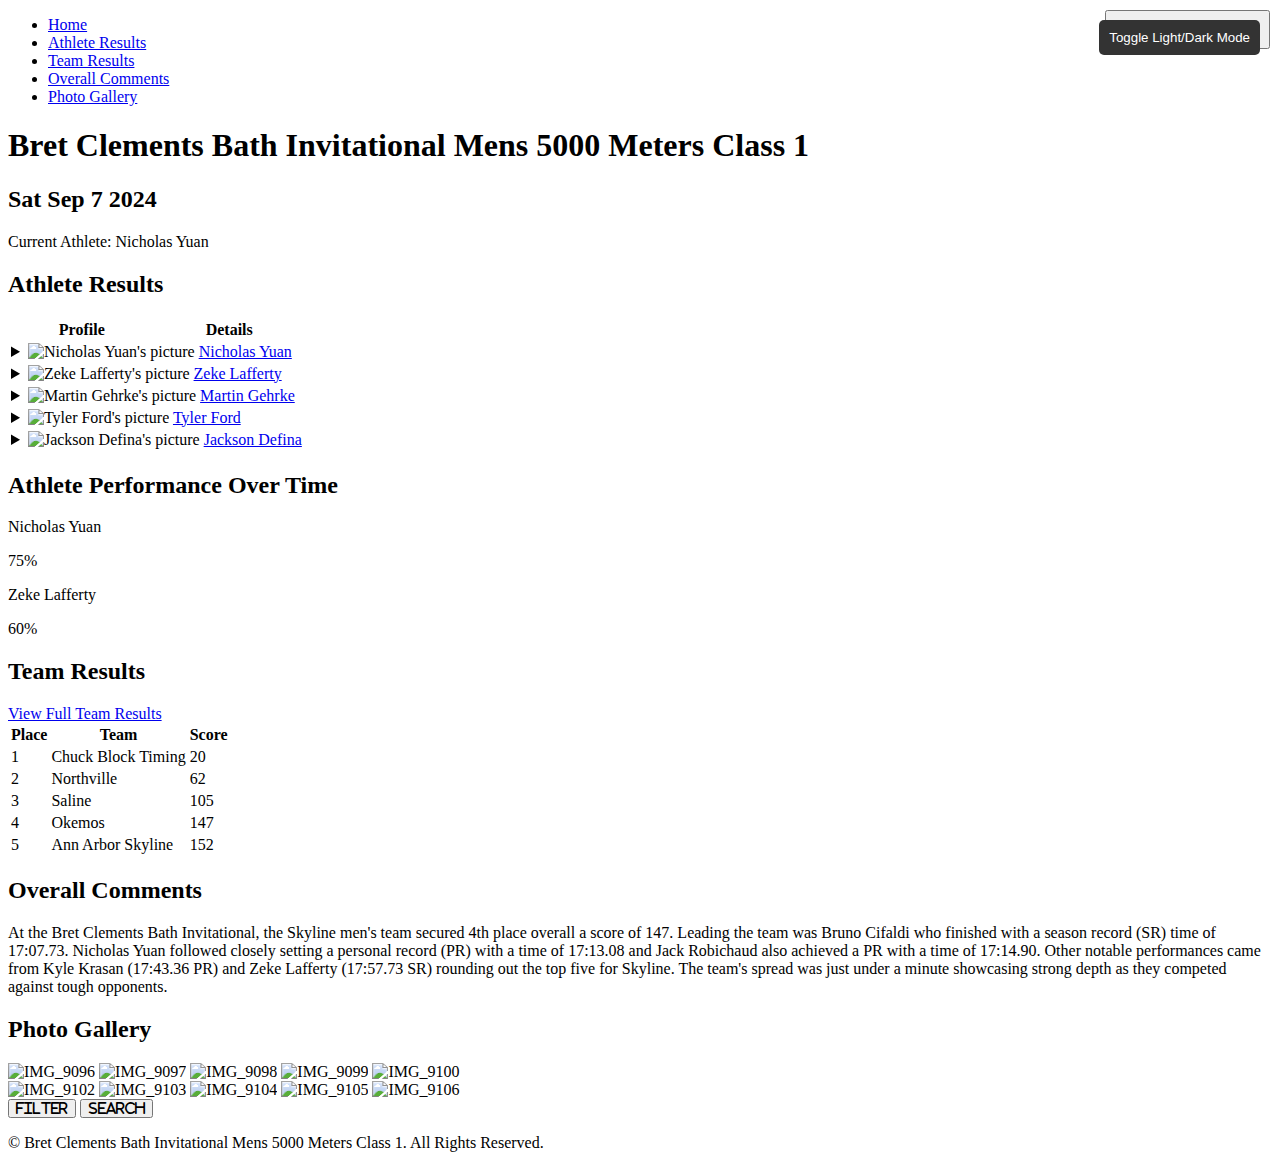
==== meet_results_Bath_Men.html @ 87a0faaa "Add files via upload" ====
<!DOCTYPE html>
<html lang="en">
<head>
   <meta charset="UTF-8">
   <meta name="viewport" content="width=device-width, initial-scale=1.0">
   <link rel="stylesheet" href="../css/reset.css">
   <link rel="stylesheet" href="../css/style.css">
   <link rel="stylesheet" href="https://cdnjs.cloudflare.com/ajax/libs/font-awesome/6.0.0-beta3/css/all.min.css">
   <title>Bret Clements Bath Invitational Mens 5000 Meters Class 1 Country Meet</title>
</head>
<body>

<header>
   <nav>
      <ul>
         <li><a href="index.html">Home</a></li>
         <li><a href="#athlete-results">Athlete Results</a></li>
         <li><a href="#team-results">Team Results</a></li>
         <li><a href="#overall-comments">Overall Comments</a></li>
         <li><a href="#photo-gallery">Photo Gallery</a></li>
      </ul>
   </nav>
   
   <h1>Bret Clements Bath Invitational Mens 5000 Meters Class 1</h1>
   <h2>Sat Sep 7 2024</h2>
</header>

<!-- Sticky Header Section for Athlete Details -->
<div class="sticky-header">
   <p>Current Athlete: Nicholas Yuan</p>
</div>

<section id="athlete-results">
    <h2>Athlete Results</h2>
    <div class="table-container">
       <table>
          <thead>
             <tr>
                <th>Profile</th>
                <th>Details</th>
             </tr>
          </thead>
          <tbody>
             <!-- Nicholas Yuan -->
             <tr>
                <td colspan="2">
                    <details>
                        <summary class="athlete-summary">
                            <img class="profile-picture" src="Client-Data-Files/images/AthleteImages/21615273.jpg" alt="Nicholas Yuan's picture">
                            <a href="https://www.athletic.net/athlete/21615273/cross-country" target="_blank">Nicholas Yuan</a>
                        </summary>
                        <div class="extra-info">
                            <p><i class="fas fa-user-graduate"></i> <strong>Grade:</strong> 10</p>
                            <p><i class="fas fa-stopwatch"></i> <strong>Time:</strong> 17:44.4</p>
                            <p><i class="fas fa-trophy"></i> <strong>Place:</strong> 28</p>
                            <p><i class="fas fa-people-group"></i> <strong>Team:</strong> <a href="https://www.athletic.net/athlete/21615273/cross-country" target="_blank">Ann Arbor Skyline</a></p>
                        </div>
                    </details>
                </td>
             </tr>

             <!-- Zeke Lafferty -->
             <tr>
                <td colspan="2">
                    <details>
                        <summary class="athlete-summary">
                            <img class="profile-picture" src="Client-Data-Files/images/AthleteImages/21142917.jpg" alt="Zeke Lafferty's picture">
                            <a href="https://www.athletic.net/athlete/21142917/cross-country" target="_blank">Zeke Lafferty</a>
                        </summary>
                        <div class="extra-info">
                            <p><i class="fas fa-user-graduate"></i> <strong>Grade:</strong> 11</p>
                            <p><i class="fas fa-stopwatch"></i> <strong>Time:</strong> 17:57.73</p>
                            <p><i class="fas fa-trophy"></i> <strong>Place:</strong> 47</p>
                            <p><i class="fas fa-people-group"></i> <strong>Team:</strong> <a href="https://www.athletic.net/athlete/21142917/cross-country" target="_blank">Ann Arbor Skyline</a></p>
                        </div>
                    </details>
                </td>
             </tr>

             <!-- Martin Gehrke -->
             <tr>
                <td colspan="2">
                    <details>
                        <summary class="athlete-summary">
                            <img class="profile-picture" src="Client-Data-Files/images/AthleteImages/19203161.jpg" alt="Martin Gehrke's picture">
                            <a href="https://www.athletic.net/athlete/19203161/cross-country" target="_blank">Martin Gehrke</a>
                        </summary>
                        <div class="extra-info">
                            <p><i class="fas fa-user-graduate"></i> <strong>Grade:</strong> 9</p>
                            <p><i class="fas fa-stopwatch"></i> <strong>Time:</strong> 18:17.76</p>
                            <p><i class="fas fa-trophy"></i> <strong>Place:</strong> 54</p>
                            <p><i class="fas fa-people-group"></i> <strong>Team:</strong> <a href="https://www.athletic.net/athlete/19203161/cross-country" target="_blank">Ann Arbor Skyline</a></p>
                        </div>
                    </details>
                </td>
             </tr>

             <!-- Tyler Ford -->
             <tr>
                <td colspan="2">
                    <details>
                        <summary class="athlete-summary">
                            <img class="profile-picture" src="Client-Data-Files/images/AthleteImages/23596331.jpg" alt="Tyler Ford's picture">
                            <a href="https://www.athletic.net/athlete/23596331/cross-country" target="_blank">Tyler Ford</a>
                        </summary>
                        <div class="extra-info">
                            <p><i class="fas fa-user-graduate"></i> <strong>Grade:</strong> 11</p>
                            <p><i class="fas fa-stopwatch"></i> <strong>Time:</strong> 18:46.44</p>
                            <p><i class="fas fa-trophy"></i> <strong>Place:</strong> 65</p>
                            <p><i class="fas fa-people-group"></i> <strong>Team:</strong> <a href="https://www.athletic.net/athlete/23596331/cross-country" target="_blank">Okemos</a></p>
                        </div>
                    </details>
                </td>
             </tr>

             <!-- Jackson Defina -->
             <tr>
                <td colspan="2">
                    <details>
                        <summary class="athlete-summary">
                            <img class="profile-picture" src="Client-Data-Files/images/AthleteImages/23676523.jpg" alt="Jackson Defina's picture">
                            <a href="https://www.athletic.net/athlete/23676523/cross-country" target="_blank">Jackson Defina</a>
                        </summary>
                        <div class="extra-info">
                            <p><i class="fas fa-user-graduate"></i> <strong>Grade:</strong> 10</p>
                            <p><i class="fas fa-stopwatch"></i> <strong>Time:</strong> 20:00.32</p>
                            <p><i class="fas fa-trophy"></i> <strong>Place:</strong> 81</p>
                            <p><i class="fas fa-people-group"></i> <strong>Team:</strong> <a href="https://www.athletic.net/athlete/23676523/cross-country" target="_blank">Fenton</a></p>
                        </div>
                    </details>
                </td>
             </tr>
          </tbody>
       </table>
    </div>
</section>


<section id="athlete-progress">
   <h2>Athlete Performance Over Time</h2>
   <div class="progress-container">
       <div class="athlete">
           <p>Nicholas Yuan</p>
           <div class="progress-bar" data-performance="75">
               <div class="progress-fill"></div>
           </div>
           <span class="progress-label">75%</span>
       </div>
       <div class="athlete">
           <p>Zeke Lafferty</p>
           <div class="progress-bar" data-performance="60">
               <div class="progress-fill"></div>
           </div>
           <span class="progress-label">60%</span>
       </div>
       <!-- Add more athlete progress bars as needed -->
   </div>
</section>

<section id="team-results">
   <h2>Team Results</h2>
   <a href="https://www.athletic.net/CrossCountry/meet/236875/results/947077">View Full Team Results</a>
   <div class="table-container">
      <table>
         <thead>
            <tr>
               <th class="data-priority">Place</th>
               <th class="data-priority">Team</th>
               <th>Score</th>
            </tr>
         </thead>
         <tbody>
            <tr>
               <td data-label="Place" class="data-priority">1</td>
               <td data-label="Team" class="data-priority">Chuck Block Timing</td>
               <td data-label="Score">20</td>
            </tr>
            <tr>
               <td data-label="Place" class="data-priority">2</td>
               <td data-label="Team" class="data-priority">Northville</td>
               <td data-label="Score">62</td>
            </tr>
            <tr>
               <td  data-label="Place" class="data-priority">3</td>
               <td data-label="Team" class="data-priority">Saline</td>
               <td data-label="Score">105</td>
            </tr>
            <tr>
               <td data-label="Place" class="data-priority">4</td>
               <td data-label="Team" class="data-priority">Okemos</td>
               <td data-label="Score">147</td>
            </tr>
            <tr>
               <td data-label="Place" class="data-priority">5</td>
               <td data-label="Team" class="data-priority"> Ann Arbor Skyline</td>
               <td data-label="Score">152</td>
            </tr>
         </tbody>
      </table>
   </div>
</section>

<section id="overall-comments">
   <h2>Overall Comments</h2>
   <p>At the Bret Clements Bath Invitational, the Skyline men's team secured 4th place overall a score of 147. 
      Leading the team was Bruno Cifaldi  who finished with a season record (SR) time of 17:07.73.
       Nicholas Yuan followed closely  setting a personal record (PR) with a time of 17:13.08  and Jack Robichaud 
       also achieved a PR with a time of 17:14.90. Other notable performances came from Kyle Krasan (17:43.36 PR) 
       and Zeke Lafferty (17:57.73 SR)  rounding out the top five for Skyline. The team&#x27;s spread was just under a minute  
       showcasing strong depth as they competed against tough opponents.
       </p>
</section>

<section id="photo-gallery">
   <h2>Photo Gallery</h2>
   <div>
      <img src="Client-Data-Files/images/bath/IMG_9096.jpg" alt="IMG_9096" width="150" height="150" />
      <img src="Client-Data-Files/images/bath/IMG_9097.jpg" alt="IMG_9097" width="150" height="150" />
    
      <img src="Client-Data-Files/images/bath/IMG_9098.jpg" alt="IMG_9098" width="150" height="150" />
    
      <img src="Client-Data-Files/images/bath/IMG_9099.jpg" alt="IMG_9099" width="150" height="150" />
    
      <img src="Client-Data-Files/images/bath/IMG_9100.jpg" alt="IMG_9100" width="150" height="150" />
    </div><div>
      <img src="Client-Data-Files/images/bath/IMG_9102.jpg" alt="IMG_9102" width="150" height="150" />
    
      <img src="Client-Data-Files/images/bath/IMG_9103.jpg" alt="IMG_9103" width="150" height="150" />
    
      <img src="Client-Data-Files/images/bath/IMG_9104.jpg" alt="IMG_9104" width="150" height="150" />
    
      <img src="Client-Data-Files/images/bath/IMG_9105.jpg" alt="IMG_9105" width="150" height="150" />
    
      <img src="Client-Data-Files/images/bath/IMG_9106.jpg" alt="IMG_9106" width="150" height="150" />
    </div>
</section>

<!-- Floating Action Buttons -->
<div class="fab-container">
   <button class="fab" onclick="filterData()">Filter</button>
   <button class="fab" onclick="searchData()">Search</button>
</div>



<!-- Footer Section -->
<footer>
   <p>&copy; Bret Clements Bath Invitational Mens 5000 Meters Class 1. All Rights Reserved.</p>
</footer>

<!-- JavaScript for collapsible functionality and dynamic progress bar animation -->
<script>
   // JavaScript for collapsible functionality
   document.querySelectorAll('.collapsible-row').forEach(row => {
       row.addEventListener('click', function () {
           this.classList.toggle('expanded');
       });
   });

   // Select all progress bars and set width based on 'data-performance' attribute
document.querySelectorAll('.progress-bar').forEach(bar => {
    const progress = bar.getAttribute('data-performance'); // Get performance value (e.g., 75 for 75%)
    bar.querySelector('.progress-fill').style.width = `${progress}%`; // Set width to data-performance value
});

   // JavaScript to add active class on section transitions
   const sections = document.querySelectorAll("section");

   function revealSection() {
       sections.forEach((section) => {
           const sectionTop = section.getBoundingClientRect().top;
           if (sectionTop < window.innerHeight * 0.75) {
               section.classList.add("active");
           }
       });
   }

   window.addEventListener('scroll', () => {
    document.querySelectorAll('section').forEach(section => {
        const sectionTop = section.getBoundingClientRect().top;
        if (sectionTop < window.innerHeight * 0.75) {
            section.classList.add('active');
        }
    });
});
   // JavaScript for Floating Action Buttons (FAB)
   function filterData() {
       alert("Filter functionality to be implemented.");
   }

   function searchData() {
       alert("Search functionality to be implemented.");
   }

   // Apply Touch-Friendly "Hover" Effect on Athlete Name
document.querySelectorAll('.athlete-info').forEach(info => {
    info.addEventListener('click', function (event) {
        // Prevent triggering the click repeatedly by toggling .active
        this.classList.toggle('active');
        
        // Close other active details if necessary
        document.querySelectorAll('.athlete-info').forEach(other => {
            if (other !== this) {
                other.classList.remove('active');
            }
        });
        
        // Stop event from bubbling up, in case there are other listeners
        event.stopPropagation();
    });
});

// Hide athlete details when tapping outside
document.addEventListener('click', function (event) {
    document.querySelectorAll('.athlete-info').forEach(info => {
        if (!info.contains(event.target)) {
            info.classList.remove('active');
        }
    });
});
// Toggle visibility of athlete details on name click
document.querySelectorAll('.athlete-name').forEach(name => {
    name.addEventListener('click', function (event) {
        event.stopPropagation(); // Stop the click event from propagating
        const athleteInfo = this.closest('.athlete-info');
        
        
        // Toggle active class to show/hide details
        athleteInfo.classList.toggle('active');
        
        // Optionally, close other active details if needed
        document.querySelectorAll('.athlete-info').forEach(info => {
            if (info !== athleteInfo) {
                info.classList.remove('active');
            }
        });
    });
});

// Toggle light and dark mode
function toggleTheme() {
    document.body.classList.toggle("light-mode");
}

// Add a button to toggle themes
document.addEventListener("DOMContentLoaded", () => {
    const themeToggleButton = document.createElement("button");
    themeToggleButton.innerText = "Toggle Light/Dark Mode";
    themeToggleButton.onclick = toggleTheme;
    themeToggleButton.style.position = "fixed";
    themeToggleButton.style.top = "10px";
    themeToggleButton.style.right = "10px";
    themeToggleButton.style.padding = "10px";
    themeToggleButton.style.cursor = "pointer";
    document.body.appendChild(themeToggleButton);
});

// Toggle light and dark mode
function toggleTheme() {
    document.body.classList.toggle("light-mode"); // Toggles the light-mode class on body
    const isLightMode = document.body.classList.contains("light-mode");
    localStorage.setItem("theme", isLightMode ? "light" : "dark"); // Save the theme preference
}

document.addEventListener("DOMContentLoaded", () => {
    const savedTheme = localStorage.getItem("theme");
    if (savedTheme === "light") {
        document.body.classList.add("light-mode");
    }

    // Create and style the toggle button
    const themeToggleButton = document.createElement("button");
    themeToggleButton.innerText = "Toggle Light/Dark Mode";
    themeToggleButton.onclick = toggleTheme;
    themeToggleButton.style.position = "fixed";
    themeToggleButton.style.top = "20px";
    themeToggleButton.style.right = "20px";
    themeToggleButton.style.padding = "10px";
    themeToggleButton.style.backgroundColor = "#333";
    themeToggleButton.style.color = "#fff";
    themeToggleButton.style.border = "none";
    themeToggleButton.style.borderRadius = "5px";
    themeToggleButton.style.cursor = "pointer";
    themeToggleButton.style.zIndex = "1000";
    document.body.appendChild(themeToggleButton);
});

document.addEventListener("DOMContentLoaded", () => {
    const sections = document.querySelectorAll(".fade-in-section");

    const observer = new IntersectionObserver((entries) => {
        entries.forEach(entry => {
            if (entry.isIntersecting) {
                entry.target.classList.add("fade-in-section-visible");
            }
        });
    }, { threshold: 0.1 });

    sections.forEach(section => observer.observe(section));
});




</script>
</body>
</html>
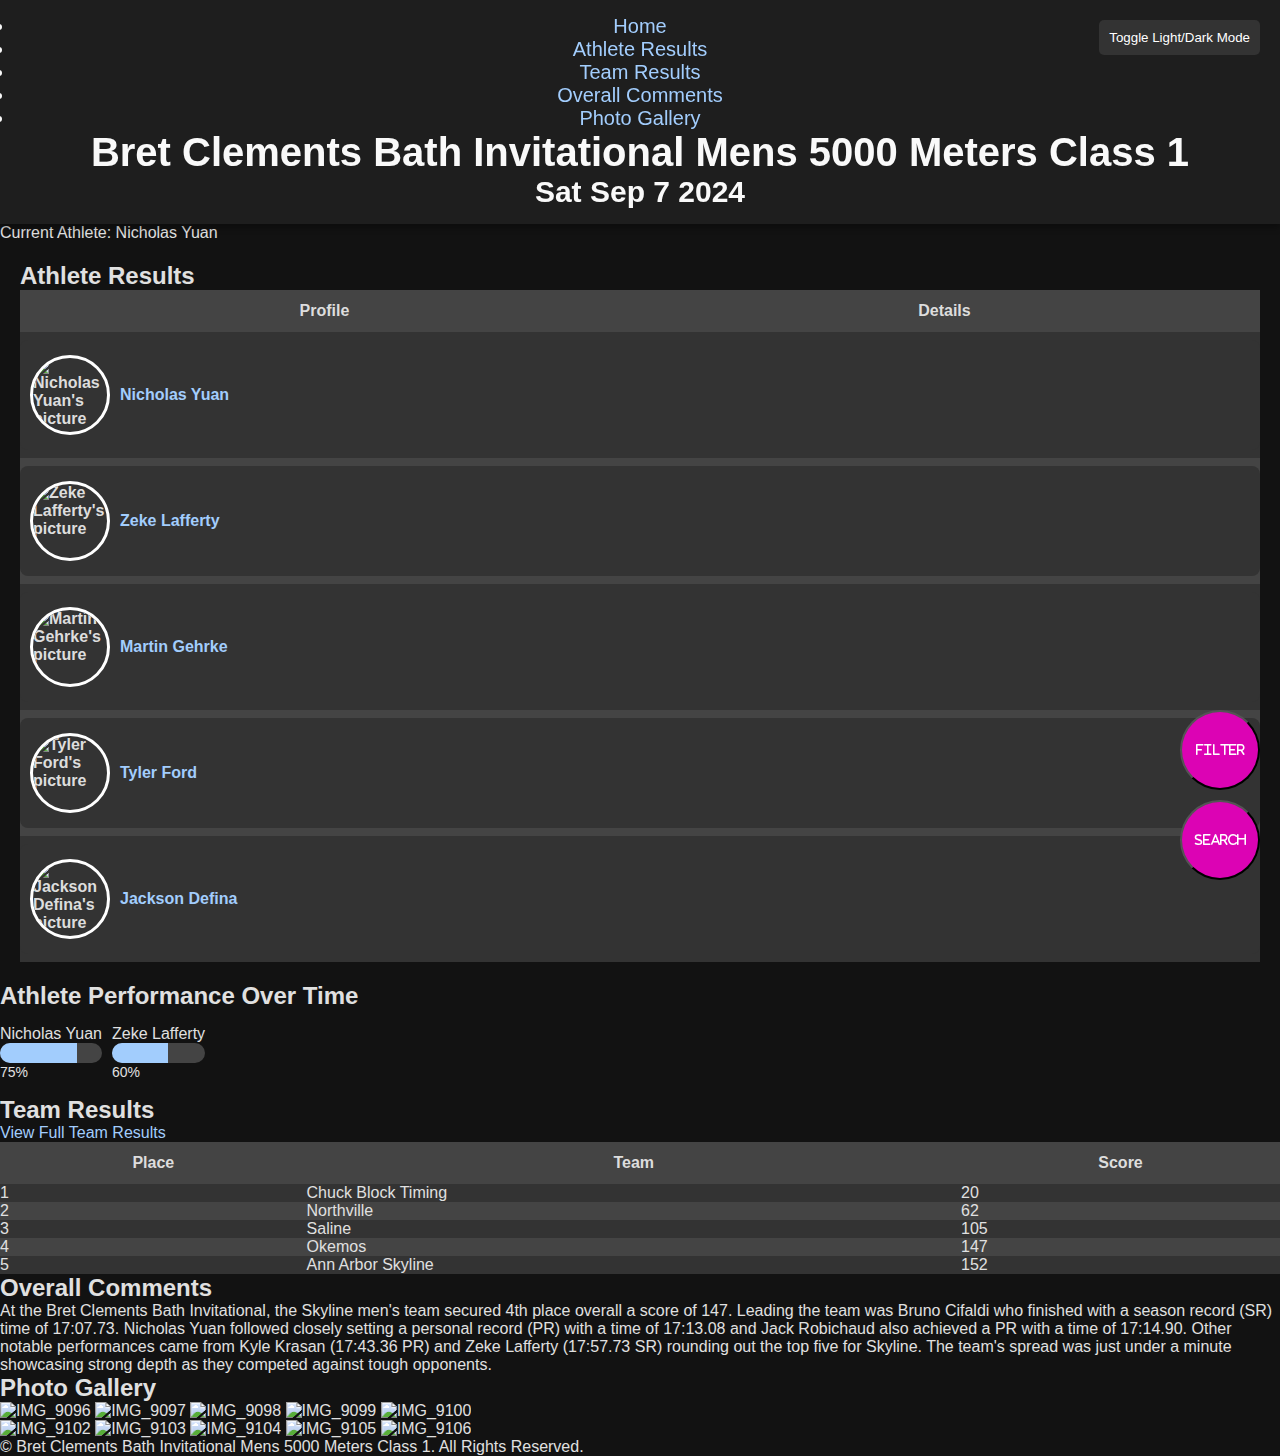
==== commit 31cb79df: "Update meet_results_Bath_Men.html" ====
--- a/meet_results_Bath_Men.html
+++ b/meet_results_Bath_Men.html
@@ -3,8 +3,8 @@
 <head>
    <meta charset="UTF-8">
    <meta name="viewport" content="width=device-width, initial-scale=1.0">
-   <link rel="stylesheet" href="../css/reset.css">
-   <link rel="stylesheet" href="../css/style.css">
+   <link rel="stylesheet" href="css/style.css">
+   <link rel="stylesheet" href="css/style.css">
    <link rel="stylesheet" href="https://cdnjs.cloudflare.com/ajax/libs/font-awesome/6.0.0-beta3/css/all.min.css">
    <title>Bret Clements Bath Invitational Mens 5000 Meters Class 1 Country Meet</title>
 </head>
--- a/css/style.css
+++ b/css/style.css
@@ -0,0 +1,346 @@
+/* General reset for margin and padding */
+* {
+    margin: 0;
+    padding: 0;
+    box-sizing: border-box;
+}
+
+/* Dark Mode Default Variables */
+:root {
+    --background-color: #121212;
+    --general-text-color: #e0e0e0;
+    --header-bg-color: #1e1e1e;
+    --header-text-color: #f9f9f9;
+    --table-bg-color: #1e1e1e;
+    --table-text-color: #dddddd;
+    --link-color: #a2cdfd;
+    --highlight-color: #444444;
+    --card-bg-color: #333333;
+    --summary-bg-color: #555555;
+    --border-color: #ffffff;
+}
+
+/* Light Mode Overrides */
+body.light-mode {
+    --background-color: #ffffff;
+    --general-text-color: #1b1a1a;
+    --header-bg-color: #f0f0f0;
+    --header-text-color: #000000;
+    --table-bg-color: #f0f0f0;
+    --table-text-color: #2a2a2a;
+    --link-color: #0056b3;
+    --highlight-color: #b0afaf;
+    --card-bg-color: #f8f8f8;
+    --summary-bg-color: #d7d7d7;
+    --border-color: #121212; /* Opposite to light background */
+}
+
+/* Body Styling */
+body {
+    background-color: var(--background-color);
+    color: var(--general-text-color);
+    font-family: Arial, sans-serif;
+}
+
+/* Header Styling */
+header {
+    position: sticky;
+    top: 0;
+    background-color: var(--header-bg-color);
+    color: var(--header-text-color);
+    padding: 15px;
+    text-align: center;
+    font-size: 20px;
+    z-index: 1000;
+    box-shadow: 0 4px 6px rgba(0, 0, 0, 0.3);
+    animation: fadeIn 1s ease-in-out;
+}
+
+/* Athlete Results Table */
+#athlete-results {
+    padding: 20px;
+}
+
+.table-container {
+    overflow-x: auto;
+    display: block;
+    width: 100%;
+}
+
+table {
+    width: 100%;
+    border-collapse: collapse;
+    table-layout: auto;
+    background-color: var(--table-bg-color);
+    animation: slide-in 0.8s ease-out forwards;
+}
+
+/* Table Headers */
+thead th {
+    position: sticky;
+    top: 0;
+    background-color: var(--highlight-color);
+    color: var(--table-text-color);
+    padding: 12px;
+}
+
+/* Table Row Alternating Colors */
+tbody tr:nth-child(odd) { background-color: var(--card-bg-color); }
+tbody tr:nth-child(even) { background-color: var(--highlight-color); }
+
+/* Collapsible Cards in Table */
+details {
+    background-color: var(--card-bg-color);
+    color: var(--table-text-color);
+    margin: 8px 0;
+    border-radius: 8px;
+    padding: 10px;
+    transition: background-color 0.3s ease;
+}
+
+details[open] summary {
+    background-color: var(--summary-bg-color);
+    padding: 8px;
+}
+
+/* Athlete Summary Styling */
+.athlete-summary {
+    display: flex;
+    align-items: center;
+    font-weight: bold;
+    cursor: pointer;
+    padding: 5px 0;
+    color: var(--table-text-color);
+}
+
+
+/* Athlete Profile Image */
+.athlete-summary img {
+    width: 80px;
+    height: 80px;
+    border-radius: 50%;
+    margin-right: 10px;
+    border: 3px solid var(--border-color); /* Use variable for border color */
+}
+
+.athlete-details p {
+    font-size: 0.9em;
+    margin: 5px 0;
+    color: var(--table-text-color);
+}
+
+/* Link Styling */
+a {
+    color: var(--link-color);
+    text-decoration: none;
+}
+
+a:hover {
+    text-decoration: underline;
+}
+
+/* Mobile Styling */
+@media (width: 768px) {
+    .athlete-summary {
+        flex-direction: column;
+        align-items: flex-start;
+    }
+    
+    .athlete-summary img {
+        margin-bottom: 8px;
+    }
+}
+
+/* Progress Bar Container */
+.progress-container {
+    display: flex;
+    align-items: center;
+    gap: 10px;
+    margin: 15px 0;
+    width: 100%;
+}
+
+/* Progress Bar Base */
+.progress-bar {
+    position: relative;
+    width: 100%;
+    height: 20px;
+    background-color: var(--highlight-color); /* Darker background color */
+    border-radius: 10px;
+    overflow: hidden;
+}
+
+/* Dynamic Fill */
+.progress-fill {
+    height: 100%;
+    background-color: var(--link-color); /* Primary color for the fill */
+    width: 0;
+    transition: width 1s ease-in-out; /* Smooth animation */
+}
+
+/* Progress Label */
+.progress-label {
+    font-size: 14px;
+    color: var(--general-text-color);
+}
+
+/* Fade-in Animation */
+.fade-in {
+    opacity: 0;
+    transform: translateY(20px);
+    transition: opacity 0.6s ease, transform 0.6s ease;
+}
+
+.fade-in-visible {
+    opacity: 1;
+    transform: translateY(0);
+}
+
+/* Pulse Animation for FABs */
+.fab {
+    width: 80px;
+    height: 80px;
+    border-radius: 50%;
+    background-color: #dc03b4;
+    color: #fff;
+    font-size: 12px;
+    display: flex;
+    align-items: center;
+    justify-content: center;
+    cursor: pointer;
+    transition: transform 0.3s ease;
+    animation: pulse 2s infinite;
+}
+
+.fab-container {
+    position: fixed;
+    bottom: 20px;
+    right: 20px;
+    display: flex;
+    flex-direction: column;
+    gap: 10px;
+    z-index: 1001;
+}
+
+.fab:hover {
+    background-color: #8d009d;
+    transform: scale(1.1);
+}
+
+/* Pulse Animation Keyframes */
+@keyframes pulse {
+    0%, 100% {
+        transform: scale(1);
+    }
+    50% {
+        transform: scale(1.1);
+    }
+}
+
+/* Slide-In Animation */
+@keyframes slide-in {
+    from {
+        opacity: 0;
+        transform: translateX(-20px);
+    }
+    to {
+        opacity: 1;
+        transform: translateX(0);
+    }
+}
+
+/* Fade-In Keyframes */
+@keyframes fadeIn {
+    from {
+        opacity: 0;
+    }
+    to {
+        opacity: 1;
+    }
+}
+
+/* Applying animations on visibility change */
+.fade-in-section {
+    opacity: 0;
+    transform: translateY(20px);
+    transition: opacity 0.8s ease-out, transform 0.8s ease-out;
+    visibility: hidden;
+}
+
+.fade-in-section-visible {
+    opacity: 1;
+    transform: translateY(0);
+    visibility: visible;
+}
+
+tbody tr {
+    animation: bounce-in-mobile 0.4s ease-out;
+}
+
+@keyframes bounce-in-mobile {
+    0% {
+        transform: translateY(10px);
+        opacity: 0;
+    }
+    100% {
+        transform: translateY(0);
+        opacity: 1;
+    }
+}
+a {
+    color: var(--link-color);
+    transition: color 0.3s ease, transform 0.2s ease;
+}
+
+a:hover {
+    color: #ff8c42; /* Slightly warmer color */
+    transform: scale(1.05);
+}
+a {
+    color: var(--link-color);
+    transition: color 0.3s ease, transform 0.2s ease;
+}
+
+a:hover {
+    color: #ff8c42; /* Slightly warmer color */
+    transform: scale(1.05);
+}.fade-in-section {
+    opacity: 0;
+    transform: translateY(15px);
+    transition: opacity 0.5s ease-out, transform 0.5s ease-out;
+    visibility: hidden;
+}
+
+.fade-in-section-visible {
+    opacity: 1;
+    transform: translateY(0);
+    visibility: visible;
+}
+
+@media (max-width: 768px) {
+    tbody tr {
+        animation: bounce-in-mobile 0.4s ease-in-out;
+    }
+}
+
+@keyframes bounce-in-mobile {
+    0% {
+        transform: scale(0.98);
+        opacity: 0;
+    }
+    60% {
+        transform: scale(1.02);
+        opacity: 0.8;
+    }
+    100% {
+        transform: scale(1);
+        opacity: 1;
+    }
+}
+/* for icons in athelete section*/
+.extra-info i {
+    color: var(--link-color); /* Use a theme color */
+    margin-right: 3 px;        /* Space between icon and text */
+    font-size: 0.5 em;         /* Adjust icon size if needed */
+}
+
--- a/css/style.css
+++ b/css/style.css
@@ -0,0 +1,346 @@
+/* General reset for margin and padding */
+* {
+    margin: 0;
+    padding: 0;
+    box-sizing: border-box;
+}
+
+/* Dark Mode Default Variables */
+:root {
+    --background-color: #121212;
+    --general-text-color: #e0e0e0;
+    --header-bg-color: #1e1e1e;
+    --header-text-color: #f9f9f9;
+    --table-bg-color: #1e1e1e;
+    --table-text-color: #dddddd;
+    --link-color: #a2cdfd;
+    --highlight-color: #444444;
+    --card-bg-color: #333333;
+    --summary-bg-color: #555555;
+    --border-color: #ffffff;
+}
+
+/* Light Mode Overrides */
+body.light-mode {
+    --background-color: #ffffff;
+    --general-text-color: #1b1a1a;
+    --header-bg-color: #f0f0f0;
+    --header-text-color: #000000;
+    --table-bg-color: #f0f0f0;
+    --table-text-color: #2a2a2a;
+    --link-color: #0056b3;
+    --highlight-color: #b0afaf;
+    --card-bg-color: #f8f8f8;
+    --summary-bg-color: #d7d7d7;
+    --border-color: #121212; /* Opposite to light background */
+}
+
+/* Body Styling */
+body {
+    background-color: var(--background-color);
+    color: var(--general-text-color);
+    font-family: Arial, sans-serif;
+}
+
+/* Header Styling */
+header {
+    position: sticky;
+    top: 0;
+    background-color: var(--header-bg-color);
+    color: var(--header-text-color);
+    padding: 15px;
+    text-align: center;
+    font-size: 20px;
+    z-index: 1000;
+    box-shadow: 0 4px 6px rgba(0, 0, 0, 0.3);
+    animation: fadeIn 1s ease-in-out;
+}
+
+/* Athlete Results Table */
+#athlete-results {
+    padding: 20px;
+}
+
+.table-container {
+    overflow-x: auto;
+    display: block;
+    width: 100%;
+}
+
+table {
+    width: 100%;
+    border-collapse: collapse;
+    table-layout: auto;
+    background-color: var(--table-bg-color);
+    animation: slide-in 0.8s ease-out forwards;
+}
+
+/* Table Headers */
+thead th {
+    position: sticky;
+    top: 0;
+    background-color: var(--highlight-color);
+    color: var(--table-text-color);
+    padding: 12px;
+}
+
+/* Table Row Alternating Colors */
+tbody tr:nth-child(odd) { background-color: var(--card-bg-color); }
+tbody tr:nth-child(even) { background-color: var(--highlight-color); }
+
+/* Collapsible Cards in Table */
+details {
+    background-color: var(--card-bg-color);
+    color: var(--table-text-color);
+    margin: 8px 0;
+    border-radius: 8px;
+    padding: 10px;
+    transition: background-color 0.3s ease;
+}
+
+details[open] summary {
+    background-color: var(--summary-bg-color);
+    padding: 8px;
+}
+
+/* Athlete Summary Styling */
+.athlete-summary {
+    display: flex;
+    align-items: center;
+    font-weight: bold;
+    cursor: pointer;
+    padding: 5px 0;
+    color: var(--table-text-color);
+}
+
+
+/* Athlete Profile Image */
+.athlete-summary img {
+    width: 80px;
+    height: 80px;
+    border-radius: 50%;
+    margin-right: 10px;
+    border: 3px solid var(--border-color); /* Use variable for border color */
+}
+
+.athlete-details p {
+    font-size: 0.9em;
+    margin: 5px 0;
+    color: var(--table-text-color);
+}
+
+/* Link Styling */
+a {
+    color: var(--link-color);
+    text-decoration: none;
+}
+
+a:hover {
+    text-decoration: underline;
+}
+
+/* Mobile Styling */
+@media (width: 768px) {
+    .athlete-summary {
+        flex-direction: column;
+        align-items: flex-start;
+    }
+    
+    .athlete-summary img {
+        margin-bottom: 8px;
+    }
+}
+
+/* Progress Bar Container */
+.progress-container {
+    display: flex;
+    align-items: center;
+    gap: 10px;
+    margin: 15px 0;
+    width: 100%;
+}
+
+/* Progress Bar Base */
+.progress-bar {
+    position: relative;
+    width: 100%;
+    height: 20px;
+    background-color: var(--highlight-color); /* Darker background color */
+    border-radius: 10px;
+    overflow: hidden;
+}
+
+/* Dynamic Fill */
+.progress-fill {
+    height: 100%;
+    background-color: var(--link-color); /* Primary color for the fill */
+    width: 0;
+    transition: width 1s ease-in-out; /* Smooth animation */
+}
+
+/* Progress Label */
+.progress-label {
+    font-size: 14px;
+    color: var(--general-text-color);
+}
+
+/* Fade-in Animation */
+.fade-in {
+    opacity: 0;
+    transform: translateY(20px);
+    transition: opacity 0.6s ease, transform 0.6s ease;
+}
+
+.fade-in-visible {
+    opacity: 1;
+    transform: translateY(0);
+}
+
+/* Pulse Animation for FABs */
+.fab {
+    width: 80px;
+    height: 80px;
+    border-radius: 50%;
+    background-color: #dc03b4;
+    color: #fff;
+    font-size: 12px;
+    display: flex;
+    align-items: center;
+    justify-content: center;
+    cursor: pointer;
+    transition: transform 0.3s ease;
+    animation: pulse 2s infinite;
+}
+
+.fab-container {
+    position: fixed;
+    bottom: 20px;
+    right: 20px;
+    display: flex;
+    flex-direction: column;
+    gap: 10px;
+    z-index: 1001;
+}
+
+.fab:hover {
+    background-color: #8d009d;
+    transform: scale(1.1);
+}
+
+/* Pulse Animation Keyframes */
+@keyframes pulse {
+    0%, 100% {
+        transform: scale(1);
+    }
+    50% {
+        transform: scale(1.1);
+    }
+}
+
+/* Slide-In Animation */
+@keyframes slide-in {
+    from {
+        opacity: 0;
+        transform: translateX(-20px);
+    }
+    to {
+        opacity: 1;
+        transform: translateX(0);
+    }
+}
+
+/* Fade-In Keyframes */
+@keyframes fadeIn {
+    from {
+        opacity: 0;
+    }
+    to {
+        opacity: 1;
+    }
+}
+
+/* Applying animations on visibility change */
+.fade-in-section {
+    opacity: 0;
+    transform: translateY(20px);
+    transition: opacity 0.8s ease-out, transform 0.8s ease-out;
+    visibility: hidden;
+}
+
+.fade-in-section-visible {
+    opacity: 1;
+    transform: translateY(0);
+    visibility: visible;
+}
+
+tbody tr {
+    animation: bounce-in-mobile 0.4s ease-out;
+}
+
+@keyframes bounce-in-mobile {
+    0% {
+        transform: translateY(10px);
+        opacity: 0;
+    }
+    100% {
+        transform: translateY(0);
+        opacity: 1;
+    }
+}
+a {
+    color: var(--link-color);
+    transition: color 0.3s ease, transform 0.2s ease;
+}
+
+a:hover {
+    color: #ff8c42; /* Slightly warmer color */
+    transform: scale(1.05);
+}
+a {
+    color: var(--link-color);
+    transition: color 0.3s ease, transform 0.2s ease;
+}
+
+a:hover {
+    color: #ff8c42; /* Slightly warmer color */
+    transform: scale(1.05);
+}.fade-in-section {
+    opacity: 0;
+    transform: translateY(15px);
+    transition: opacity 0.5s ease-out, transform 0.5s ease-out;
+    visibility: hidden;
+}
+
+.fade-in-section-visible {
+    opacity: 1;
+    transform: translateY(0);
+    visibility: visible;
+}
+
+@media (max-width: 768px) {
+    tbody tr {
+        animation: bounce-in-mobile 0.4s ease-in-out;
+    }
+}
+
+@keyframes bounce-in-mobile {
+    0% {
+        transform: scale(0.98);
+        opacity: 0;
+    }
+    60% {
+        transform: scale(1.02);
+        opacity: 0.8;
+    }
+    100% {
+        transform: scale(1);
+        opacity: 1;
+    }
+}
+/* for icons in athelete section*/
+.extra-info i {
+    color: var(--link-color); /* Use a theme color */
+    margin-right: 3 px;        /* Space between icon and text */
+    font-size: 0.5 em;         /* Adjust icon size if needed */
+}
+
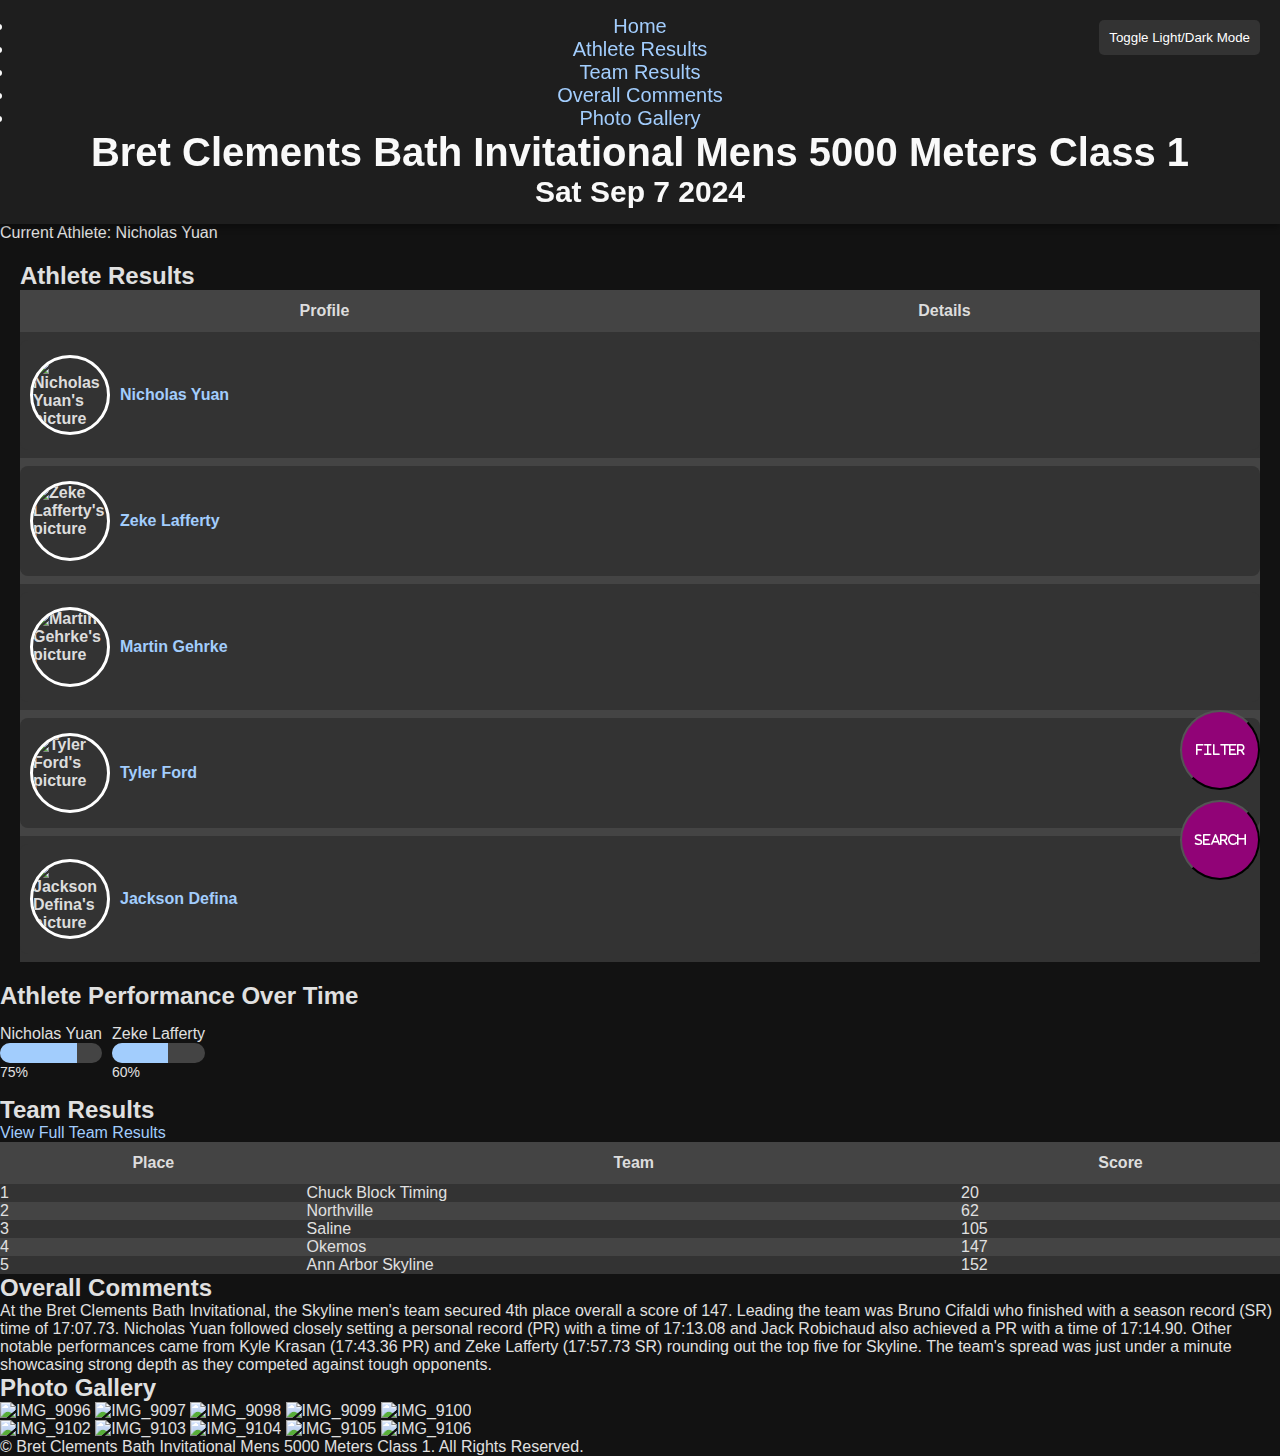
==== commit 03c85835: "Add files via upload" ====
--- a/meet_results_Bath_Men.html
+++ b/meet_results_Bath_Men.html
@@ -3,8 +3,8 @@
 <head>
    <meta charset="UTF-8">
    <meta name="viewport" content="width=device-width, initial-scale=1.0">
-   <link rel="stylesheet" href="css/style.css">
-   <link rel="stylesheet" href="css/style.css">
+   <link rel="stylesheet" href="../css/reset.css">
+   <link rel="stylesheet" href="../css/style.css">
    <link rel="stylesheet" href="https://cdnjs.cloudflare.com/ajax/libs/font-awesome/6.0.0-beta3/css/all.min.css">
    <title>Bret Clements Bath Invitational Mens 5000 Meters Class 1 Country Meet</title>
 </head>
@@ -46,7 +46,7 @@
                 <td colspan="2">
                     <details>
                         <summary class="athlete-summary">
-                            <img class="profile-picture" src="Client-Data-Files/images/AthleteImages/21615273.jpg" alt="Nicholas Yuan's picture">
+                            <img class="profile-picture" src="images/21615273.jpg" alt="Nicholas Yuan's picture">
                             <a href="https://www.athletic.net/athlete/21615273/cross-country" target="_blank">Nicholas Yuan</a>
                         </summary>
                         <div class="extra-info">
@@ -64,7 +64,7 @@
                 <td colspan="2">
                     <details>
                         <summary class="athlete-summary">
-                            <img class="profile-picture" src="Client-Data-Files/images/AthleteImages/21142917.jpg" alt="Zeke Lafferty's picture">
+                            <img class="profile-picture" src="images/21142917.jpg" alt="Zeke Lafferty's picture">
                             <a href="https://www.athletic.net/athlete/21142917/cross-country" target="_blank">Zeke Lafferty</a>
                         </summary>
                         <div class="extra-info">
@@ -82,7 +82,7 @@
                 <td colspan="2">
                     <details>
                         <summary class="athlete-summary">
-                            <img class="profile-picture" src="Client-Data-Files/images/AthleteImages/19203161.jpg" alt="Martin Gehrke's picture">
+                            <img class="profile-picture" src="images/19203161.jpg" alt="Martin Gehrke's picture">
                             <a href="https://www.athletic.net/athlete/19203161/cross-country" target="_blank">Martin Gehrke</a>
                         </summary>
                         <div class="extra-info">
@@ -100,7 +100,7 @@
                 <td colspan="2">
                     <details>
                         <summary class="athlete-summary">
-                            <img class="profile-picture" src="Client-Data-Files/images/AthleteImages/23596331.jpg" alt="Tyler Ford's picture">
+                            <img class="profile-picture" src="images/23596331.jpg" alt="Tyler Ford's picture">
                             <a href="https://www.athletic.net/athlete/23596331/cross-country" target="_blank">Tyler Ford</a>
                         </summary>
                         <div class="extra-info">
@@ -118,7 +118,7 @@
                 <td colspan="2">
                     <details>
                         <summary class="athlete-summary">
-                            <img class="profile-picture" src="Client-Data-Files/images/AthleteImages/23676523.jpg" alt="Jackson Defina's picture">
+                            <img class="profile-picture" src="images/23676523.jpg" alt="Jackson Defina's picture">
                             <a href="https://www.athletic.net/athlete/23676523/cross-country" target="_blank">Jackson Defina</a>
                         </summary>
                         <div class="extra-info">
--- a/css/style.css
+++ b/css/style.css
@@ -201,7 +201,7 @@
     width: 80px;
     height: 80px;
     border-radius: 50%;
-    background-color: #dc03b4;
+    background-color: #910377;
     color: #fff;
     font-size: 12px;
     display: flex;
@@ -223,7 +223,7 @@
 }
 
 .fab:hover {
-    background-color: #8d009d;
+    background-color: #3C0131;
     transform: scale(1.1);
 }
 
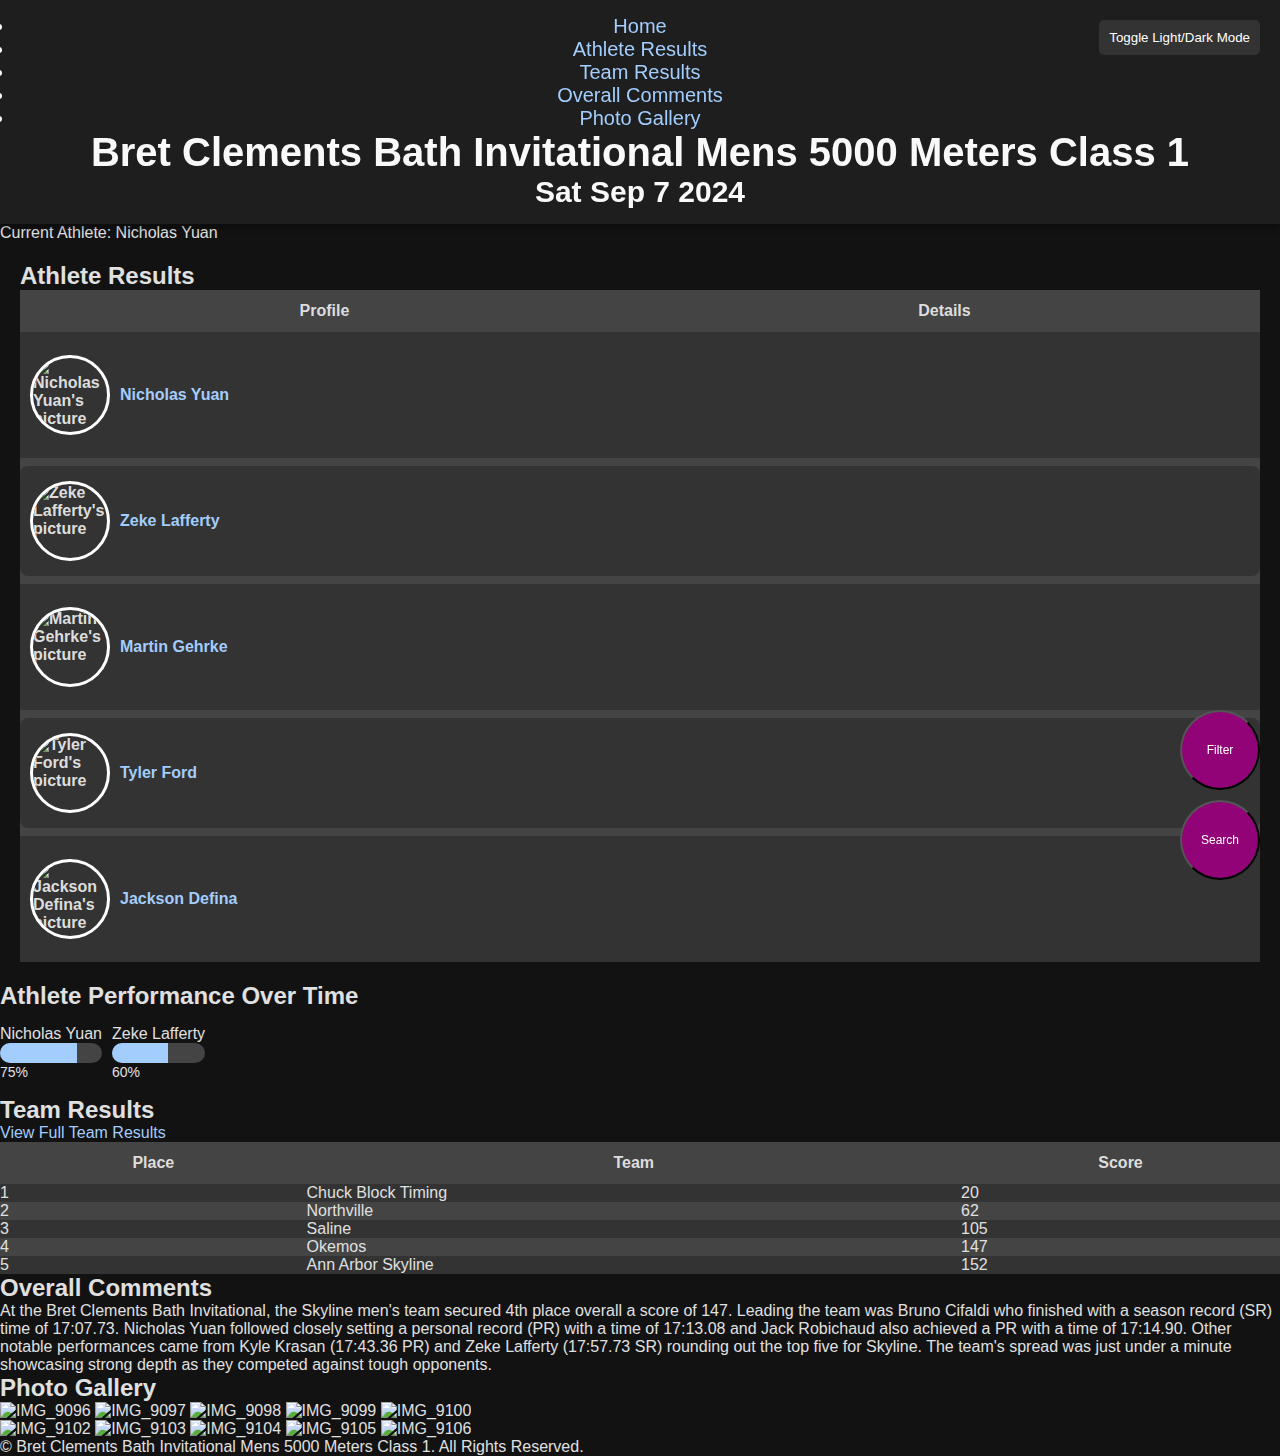
==== commit 29ea1e34: "Add files via upload" ====
--- a/meet_results_Bath_Men.html
+++ b/meet_results_Bath_Men.html
@@ -3,10 +3,8 @@
 <head>
    <meta charset="UTF-8">
    <meta name="viewport" content="width=device-width, initial-scale=1.0">
-   <link rel="stylesheet" href="../css/reset.css">
-   <link rel="stylesheet" href="../css/style.css">
-   <link rel="stylesheet" href="https://cdnjs.cloudflare.com/ajax/libs/font-awesome/6.0.0-beta3/css/all.min.css">
    <title>Bret Clements Bath Invitational Mens 5000 Meters Class 1 Country Meet</title>
+   <link rel="stylesheet" href="css/style.css">
 </head>
 <body>
 
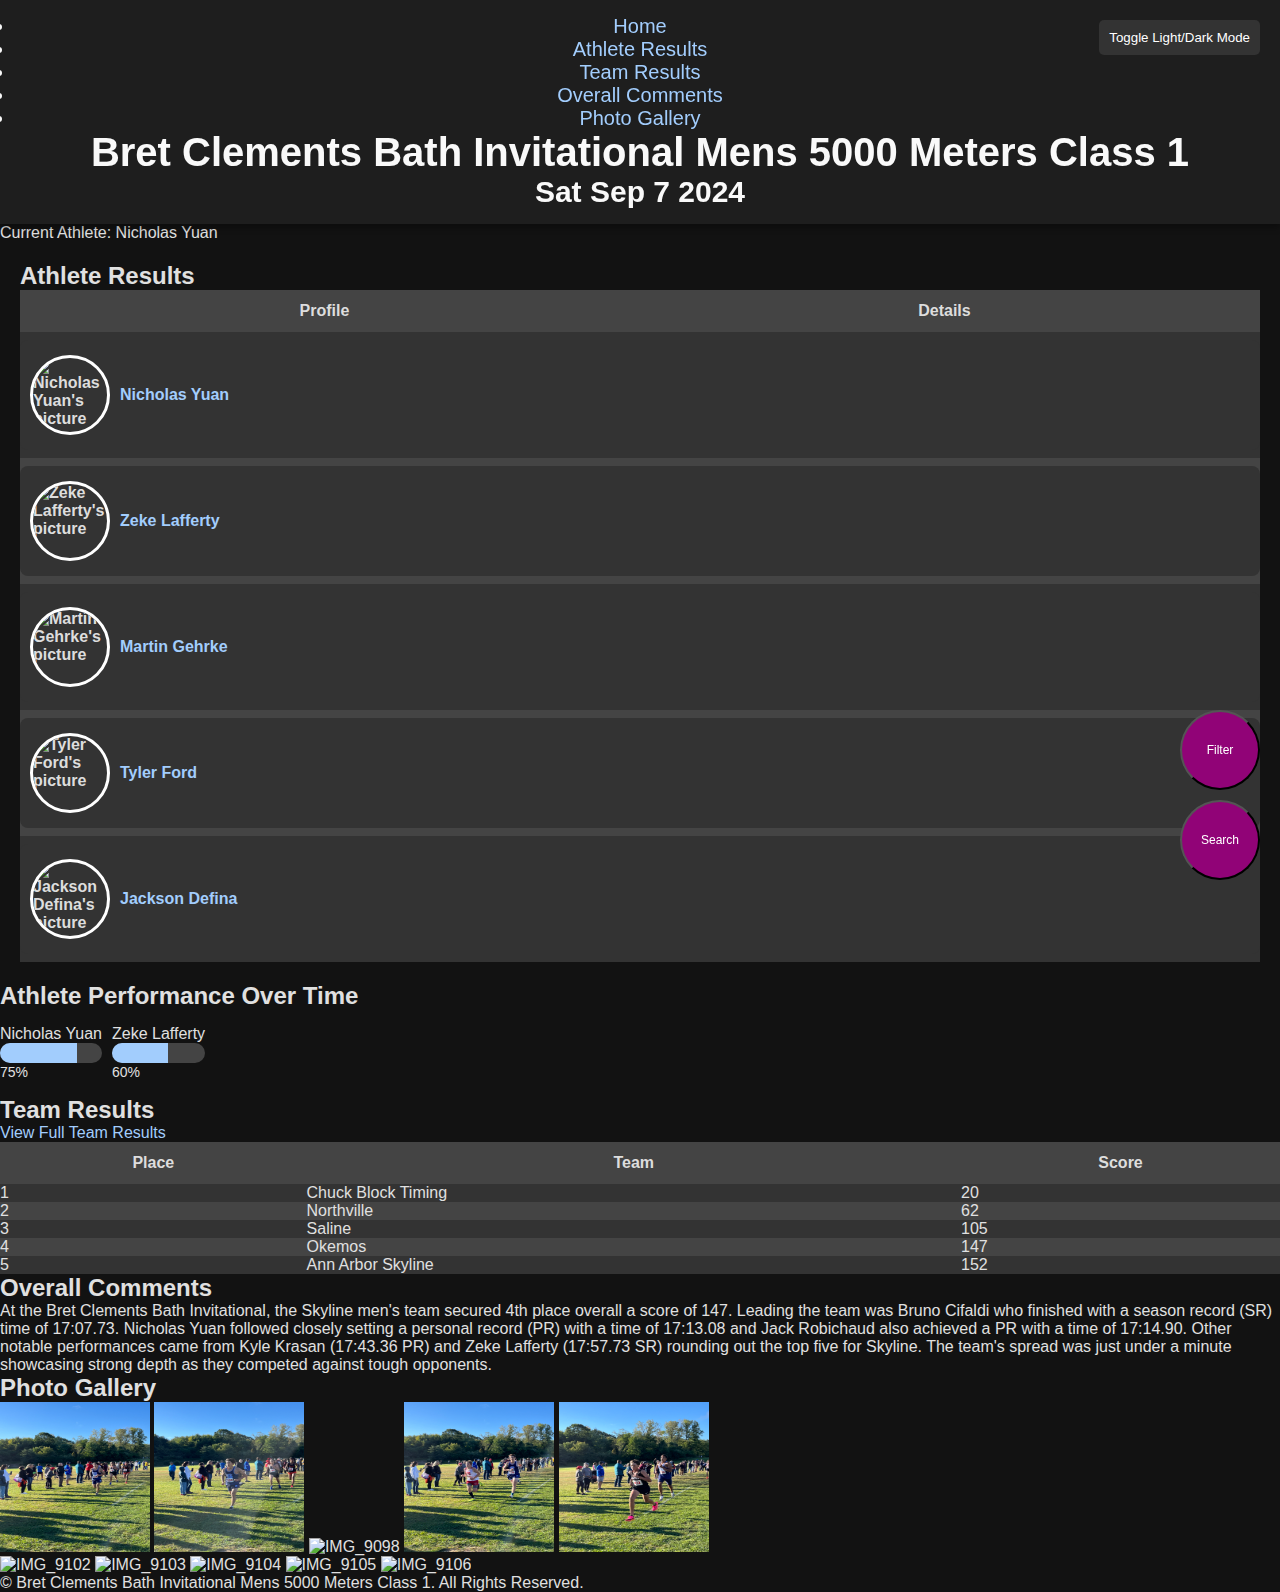
==== commit 0ff54cb8: "Add files via upload" ====
--- a/meet_results_Bath_Men.html
+++ b/meet_results_Bath_Men.html
@@ -212,14 +212,14 @@
 <section id="photo-gallery">
    <h2>Photo Gallery</h2>
    <div>
-      <img src="Client-Data-Files/images/bath/IMG_9096.jpg" alt="IMG_9096" width="150" height="150" />
-      <img src="Client-Data-Files/images/bath/IMG_9097.jpg" alt="IMG_9097" width="150" height="150" />
-    
-      <img src="Client-Data-Files/images/bath/IMG_9098.jpg" alt="IMG_9098" width="150" height="150" />
-    
-      <img src="Client-Data-Files/images/bath/IMG_9099.jpg" alt="IMG_9099" width="150" height="150" />
-    
-      <img src="Client-Data-Files/images/bath/IMG_9100.jpg" alt="IMG_9100" width="150" height="150" />
+      <img src="images/IMG_9096.jpg" alt="IMG_9096" width="150" height="150" />
+      <img src="images/IMG_9097.jpg" alt="IMG_9097" width="150" height="150" />
+    
+      <img src="images/IMG_9098.jpg" alt="IMG_9098" width="150" height="150" />
+    
+      <img src="images/IMG_9099.jpg" alt="IMG_9099" width="150" height="150" />
+    
+      <img src="images/IMG_9100.jpg" alt="IMG_9100" width="150" height="150" />
     </div><div>
       <img src="Client-Data-Files/images/bath/IMG_9102.jpg" alt="IMG_9102" width="150" height="150" />
     
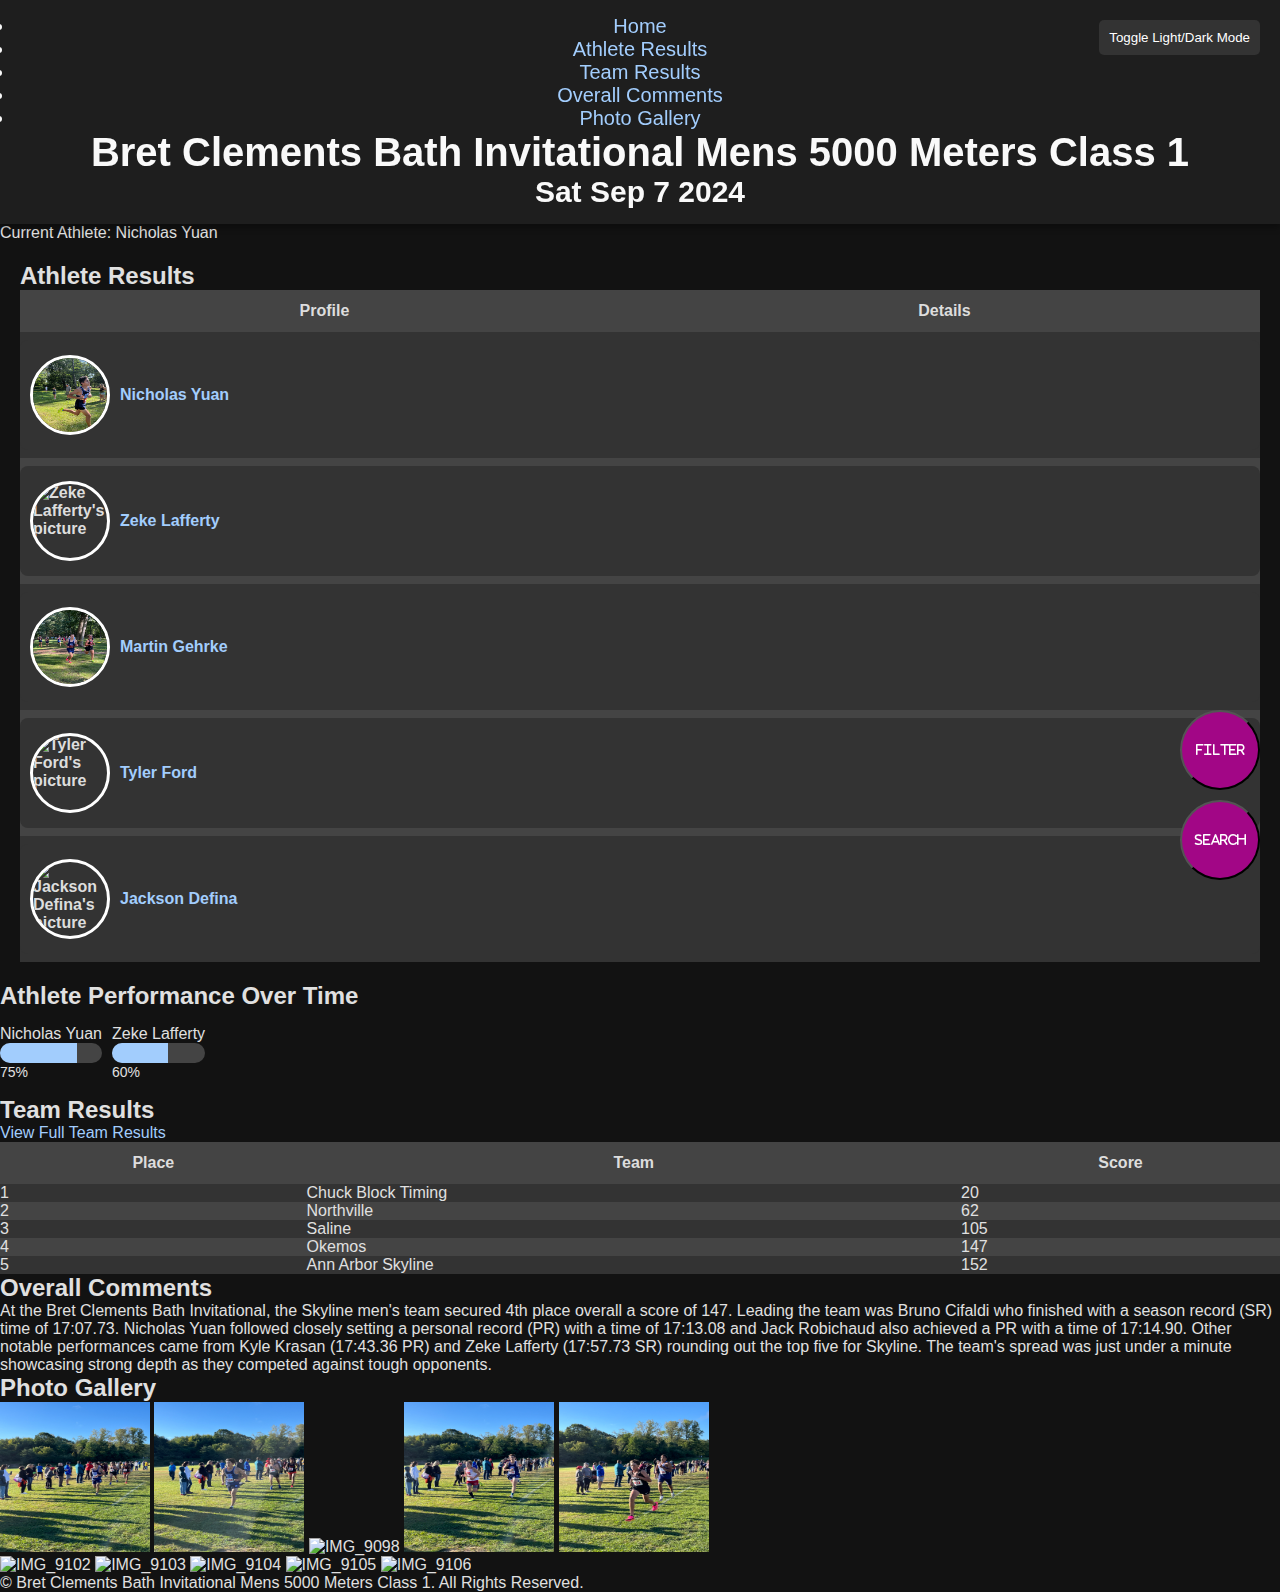
==== commit ce00ca15: "Add files via upload" ====
--- a/meet_results_Bath_Men.html
+++ b/meet_results_Bath_Men.html
@@ -5,6 +5,7 @@
    <meta name="viewport" content="width=device-width, initial-scale=1.0">
    <title>Bret Clements Bath Invitational Mens 5000 Meters Class 1 Country Meet</title>
    <link rel="stylesheet" href="css/style.css">
+   <link rel="stylesheet" href="https://cdnjs.cloudflare.com/ajax/libs/font-awesome/6.0.0-beta3/css/all.min.css">
 </head>
 <body>
 
@@ -48,10 +49,10 @@
                             <a href="https://www.athletic.net/athlete/21615273/cross-country" target="_blank">Nicholas Yuan</a>
                         </summary>
                         <div class="extra-info">
-                            <p><i class="fas fa-user-graduate"></i> <strong>Grade:</strong> 10</p>
+                            <p><i class="fas fa-running"></i> <strong>Grade:</strong> 10</p>
                             <p><i class="fas fa-stopwatch"></i> <strong>Time:</strong> 17:44.4</p>
-                            <p><i class="fas fa-trophy"></i> <strong>Place:</strong> 28</p>
-                            <p><i class="fas fa-people-group"></i> <strong>Team:</strong> <a href="https://www.athletic.net/athlete/21615273/cross-country" target="_blank">Ann Arbor Skyline</a></p>
+                            <p><i class="fas fa-medal"></i> <strong>Place:</strong> 28</p>
+                            <p><i class="fas fa-school"></i> <strong>Team:</strong> <a href="https://www.athletic.net/athlete/21615273/cross-country" target="_blank">Ann Arbor Skyline</a></p>
                         </div>
                     </details>
                 </td>
@@ -66,10 +67,10 @@
                             <a href="https://www.athletic.net/athlete/21142917/cross-country" target="_blank">Zeke Lafferty</a>
                         </summary>
                         <div class="extra-info">
-                            <p><i class="fas fa-user-graduate"></i> <strong>Grade:</strong> 11</p>
+                            <p><i class="fas fa-running"></i> <strong>Grade:</strong> 11</p>
                             <p><i class="fas fa-stopwatch"></i> <strong>Time:</strong> 17:57.73</p>
-                            <p><i class="fas fa-trophy"></i> <strong>Place:</strong> 47</p>
-                            <p><i class="fas fa-people-group"></i> <strong>Team:</strong> <a href="https://www.athletic.net/athlete/21142917/cross-country" target="_blank">Ann Arbor Skyline</a></p>
+                            <p><i class="fas fa-medal"></i> <strong>Place:</strong> 47</p>
+                            <p><i class="fas fa-school"></i> <strong>Team:</strong> <a href="https://www.athletic.net/athlete/21142917/cross-country" target="_blank">Ann Arbor Skyline</a></p>
                         </div>
                     </details>
                 </td>
@@ -84,10 +85,10 @@
                             <a href="https://www.athletic.net/athlete/19203161/cross-country" target="_blank">Martin Gehrke</a>
                         </summary>
                         <div class="extra-info">
-                            <p><i class="fas fa-user-graduate"></i> <strong>Grade:</strong> 9</p>
+                            <p><i class="fas fa-running"></i> <strong>Grade:</strong> 9</p>
                             <p><i class="fas fa-stopwatch"></i> <strong>Time:</strong> 18:17.76</p>
-                            <p><i class="fas fa-trophy"></i> <strong>Place:</strong> 54</p>
-                            <p><i class="fas fa-people-group"></i> <strong>Team:</strong> <a href="https://www.athletic.net/athlete/19203161/cross-country" target="_blank">Ann Arbor Skyline</a></p>
+                            <p><i class="fas fa-medal"></i> <strong>Place:</strong> 54</p>
+                            <p><i class="fas fa-school"></i> <strong>Team:</strong> <a href="https://www.athletic.net/athlete/19203161/cross-country" target="_blank">Ann Arbor Skyline</a></p>
                         </div>
                     </details>
                 </td>
@@ -102,10 +103,10 @@
                             <a href="https://www.athletic.net/athlete/23596331/cross-country" target="_blank">Tyler Ford</a>
                         </summary>
                         <div class="extra-info">
-                            <p><i class="fas fa-user-graduate"></i> <strong>Grade:</strong> 11</p>
+                            <p><i class="fas fa-running"></i> <strong>Grade:</strong> 11</p>
                             <p><i class="fas fa-stopwatch"></i> <strong>Time:</strong> 18:46.44</p>
-                            <p><i class="fas fa-trophy"></i> <strong>Place:</strong> 65</p>
-                            <p><i class="fas fa-people-group"></i> <strong>Team:</strong> <a href="https://www.athletic.net/athlete/23596331/cross-country" target="_blank">Okemos</a></p>
+                            <p><i class="fas fa-medal"></i> <strong>Place:</strong> 65</p>
+                            <p><i class="fas fa-school"></i> <strong>Team:</strong> <a href="https://www.athletic.net/athlete/23596331/cross-country" target="_blank">Okemos</a></p>
                         </div>
                     </details>
                 </td>
@@ -120,10 +121,10 @@
                             <a href="https://www.athletic.net/athlete/23676523/cross-country" target="_blank">Jackson Defina</a>
                         </summary>
                         <div class="extra-info">
-                            <p><i class="fas fa-user-graduate"></i> <strong>Grade:</strong> 10</p>
+                            <p><i class="fas fa-running"></i> <strong>Grade:</strong> 10</p>
                             <p><i class="fas fa-stopwatch"></i> <strong>Time:</strong> 20:00.32</p>
-                            <p><i class="fas fa-trophy"></i> <strong>Place:</strong> 81</p>
-                            <p><i class="fas fa-people-group"></i> <strong>Team:</strong> <a href="https://www.athletic.net/athlete/23676523/cross-country" target="_blank">Fenton</a></p>
+                            <p><i class="fas fa-medal"></i> <strong>Place:</strong> 81</p>
+                            <p><i class="fas fa-school"></i> <strong>Team:</strong> <a href="https://www.athletic.net/athlete/23676523/cross-country" target="_blank">Fenton</a></p>
                         </div>
                     </details>
                 </td>
--- a/css/style.css
+++ b/css/style.css
@@ -1,4 +1,6 @@
-/* General reset for margin and padding */
+/* ========== Reset and Root Variables ========== */
+
+/* General reset for margin, padding, and box-sizing */
 * {
     margin: 0;
     padding: 0;
@@ -35,6 +37,8 @@
     --border-color: #121212; /* Opposite to light background */
 }
 
+/* ========== Global Styling ========== */
+
 /* Body Styling */
 body {
     background-color: var(--background-color);
@@ -56,7 +60,21 @@
     animation: fadeIn 1s ease-in-out;
 }
 
-/* Athlete Results Table */
+/* Link Styling */
+a {
+    color: var(--link-color);
+    text-decoration: none;
+    transition: color 0.3s ease, transform 0.2s ease;
+}
+
+a:hover {
+    text-decoration: underline;
+    color: #ff8c42; /* Warmer color */
+    transform: scale(1.05);
+}
+
+/* ========== Athlete Results Table ========== */
+
 #athlete-results {
     padding: 20px;
 }
@@ -88,7 +106,8 @@
 tbody tr:nth-child(odd) { background-color: var(--card-bg-color); }
 tbody tr:nth-child(even) { background-color: var(--highlight-color); }
 
-/* Collapsible Cards in Table */
+/* ========== Collapsible Cards in Table ========== */
+
 details {
     background-color: var(--card-bg-color);
     color: var(--table-text-color);
@@ -113,7 +132,6 @@
     color: var(--table-text-color);
 }
 
-
 /* Athlete Profile Image */
 .athlete-summary img {
     width: 80px;
@@ -121,6 +139,8 @@
     border-radius: 50%;
     margin-right: 10px;
     border: 3px solid var(--border-color); /* Use variable for border color */
+    transition: transform 0.2s ease-in-out;
+    cursor: pointer; /* Indicates clickability */
 }
 
 .athlete-details p {
@@ -129,27 +149,39 @@
     color: var(--table-text-color);
 }
 
-/* Link Styling */
-a {
-    color: var(--link-color);
-    text-decoration: none;
-}
-
-a:hover {
-    text-decoration: underline;
-}
-
-/* Mobile Styling */
-@media (width: 768px) {
+
+/* Enlarge slightly on hover */
+.athlete-summary img:hover {
+    transform: scale(1.25); /* Slightly larger on hover */
+}
+
+/* Increase size further when clicked */
+.athlete-summary img:active {
+    transform: scale(1.2); /* Larger on click */
+}
+
+
+/* for icons in athlete section */
+.extra-info i {
+    font-size: 1.0em; /* Adjust size as needed */
+    color: var(--link-color); /* Optional: keeps color consistent */
+    margin-right: 3px; /* Space between icon and text */
+}
+
+/* ========== Responsive Styling for Larger Screens ========== */
+
+@media (min-width: 769px) {
     .athlete-summary {
-        flex-direction: column;
-        align-items: flex-start;
-    }
-    
+        flex-direction: row;
+        align-items: center;
+    }
+
     .athlete-summary img {
-        margin-bottom: 8px;
-    }
-}
+        margin-bottom: 0;
+    }
+}
+
+/* ========== Progress Bar Styling ========== */
 
 /* Progress Bar Container */
 .progress-container {
@@ -165,7 +197,7 @@
     position: relative;
     width: 100%;
     height: 20px;
-    background-color: var(--highlight-color); /* Darker background color */
+    background-color: var(--highlight-color);
     border-radius: 10px;
     overflow: hidden;
 }
@@ -173,9 +205,9 @@
 /* Dynamic Fill */
 .progress-fill {
     height: 100%;
-    background-color: var(--link-color); /* Primary color for the fill */
+    background-color: var(--link-color);
     width: 0;
-    transition: width 1s ease-in-out; /* Smooth animation */
+    transition: width 1s ease-in-out;
 }
 
 /* Progress Label */
@@ -184,7 +216,62 @@
     color: var(--general-text-color);
 }
 
-/* Fade-in Animation */
+/* ========== Animation Definitions ========== */
+
+@keyframes pulse {
+    0%, 100% {
+        transform: scale(1);
+    }
+    50% {
+        transform: scale(1.1);
+    }
+}
+
+@keyframes slide-in {
+    from {
+        opacity: 0;
+        transform: translateX(-20px);
+    }
+    to {
+        opacity: 1;
+        transform: translateX(0);
+    }
+}
+
+@keyframes fadeIn {
+    from {
+        opacity: 0;
+    }
+    to {
+        opacity: 1;
+    }
+}
+
+@keyframes bounce-in-mobile {
+    0% {
+        transform: translateY(10px);
+        opacity: 0;
+    }
+    100% {
+        transform: translateY(0);
+        opacity: 1;
+    }
+}
+
+/* Applying animations on visibility change */
+.fade-in-section {
+    opacity: 0;
+    transform: translateY(20px);
+    transition: opacity 0.8s ease-out, transform 0.8s ease-out;
+    visibility: hidden;
+}
+
+.fade-in-section-visible {
+    opacity: 1;
+    transform: translateY(0);
+    visibility: visible;
+}
+
 .fade-in {
     opacity: 0;
     transform: translateY(20px);
@@ -196,12 +283,13 @@
     transform: translateY(0);
 }
 
-/* Pulse Animation for FABs */
+/* ========== Floating Action Button (FAB) ========== */
+
 .fab {
     width: 80px;
     height: 80px;
     border-radius: 50%;
-    background-color: #910377;
+    background-color: #A20686;
     color: #fff;
     font-size: 12px;
     display: flex;
@@ -223,124 +311,6 @@
 }
 
 .fab:hover {
-    background-color: #3C0131;
+    background-color: #580449;
     transform: scale(1.1);
 }
-
-/* Pulse Animation Keyframes */
-@keyframes pulse {
-    0%, 100% {
-        transform: scale(1);
-    }
-    50% {
-        transform: scale(1.1);
-    }
-}
-
-/* Slide-In Animation */
-@keyframes slide-in {
-    from {
-        opacity: 0;
-        transform: translateX(-20px);
-    }
-    to {
-        opacity: 1;
-        transform: translateX(0);
-    }
-}
-
-/* Fade-In Keyframes */
-@keyframes fadeIn {
-    from {
-        opacity: 0;
-    }
-    to {
-        opacity: 1;
-    }
-}
-
-/* Applying animations on visibility change */
-.fade-in-section {
-    opacity: 0;
-    transform: translateY(20px);
-    transition: opacity 0.8s ease-out, transform 0.8s ease-out;
-    visibility: hidden;
-}
-
-.fade-in-section-visible {
-    opacity: 1;
-    transform: translateY(0);
-    visibility: visible;
-}
-
-tbody tr {
-    animation: bounce-in-mobile 0.4s ease-out;
-}
-
-@keyframes bounce-in-mobile {
-    0% {
-        transform: translateY(10px);
-        opacity: 0;
-    }
-    100% {
-        transform: translateY(0);
-        opacity: 1;
-    }
-}
-a {
-    color: var(--link-color);
-    transition: color 0.3s ease, transform 0.2s ease;
-}
-
-a:hover {
-    color: #ff8c42; /* Slightly warmer color */
-    transform: scale(1.05);
-}
-a {
-    color: var(--link-color);
-    transition: color 0.3s ease, transform 0.2s ease;
-}
-
-a:hover {
-    color: #ff8c42; /* Slightly warmer color */
-    transform: scale(1.05);
-}.fade-in-section {
-    opacity: 0;
-    transform: translateY(15px);
-    transition: opacity 0.5s ease-out, transform 0.5s ease-out;
-    visibility: hidden;
-}
-
-.fade-in-section-visible {
-    opacity: 1;
-    transform: translateY(0);
-    visibility: visible;
-}
-
-@media (max-width: 768px) {
-    tbody tr {
-        animation: bounce-in-mobile 0.4s ease-in-out;
-    }
-}
-
-@keyframes bounce-in-mobile {
-    0% {
-        transform: scale(0.98);
-        opacity: 0;
-    }
-    60% {
-        transform: scale(1.02);
-        opacity: 0.8;
-    }
-    100% {
-        transform: scale(1);
-        opacity: 1;
-    }
-}
-/* for icons in athelete section*/
-.extra-info i {
-    color: var(--link-color); /* Use a theme color */
-    margin-right: 3 px;        /* Space between icon and text */
-    font-size: 0.5 em;         /* Adjust icon size if needed */
-}
-
